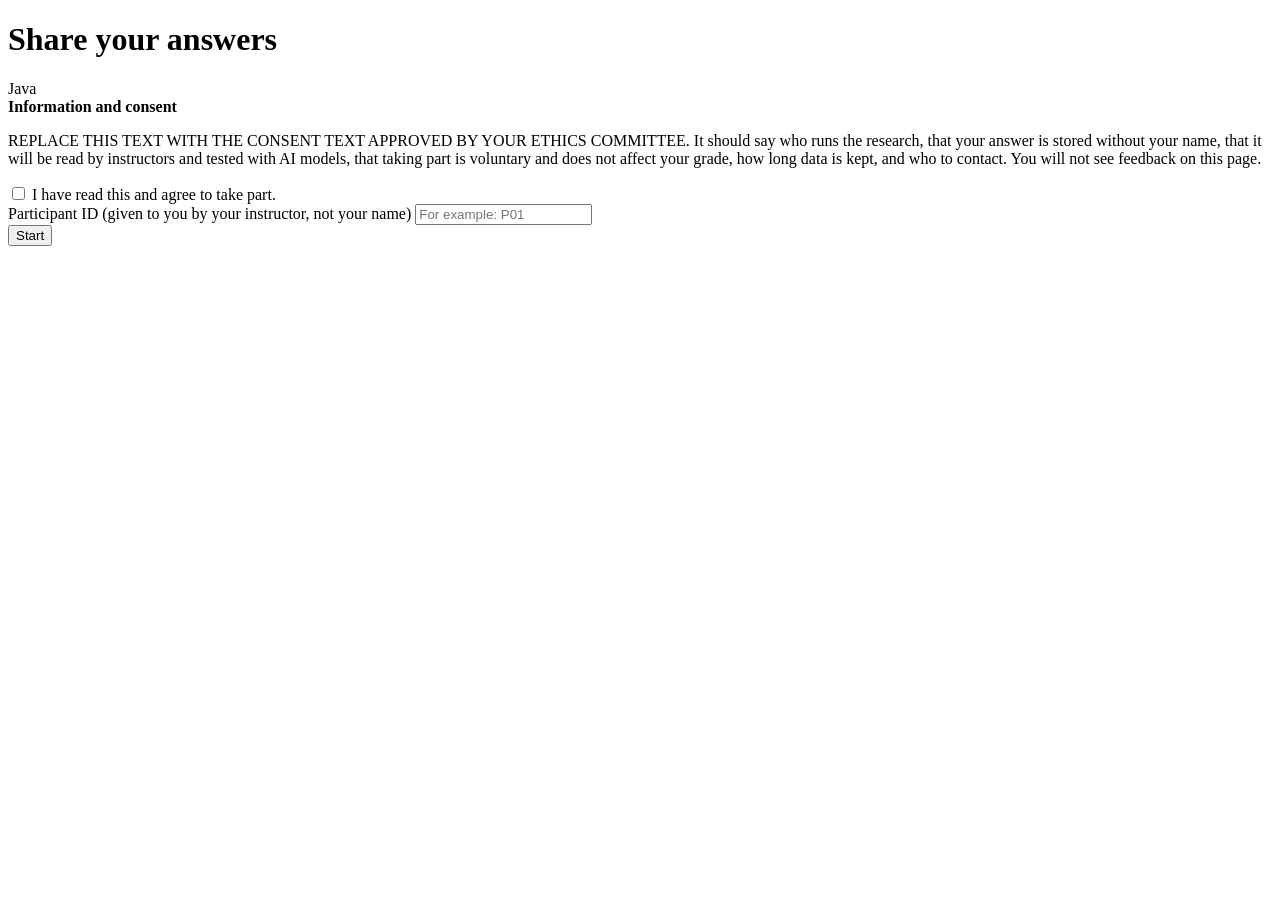
==== src/main/resources/static/collect.html @ 9dd017bc "Add answer collection and labelling for the instructor-labelled evaluation - /collect.html: students" ====
<!DOCTYPE html>
<html lang="en">
<head>
  <meta charset="utf-8">
  <meta name="viewport" content="width=device-width, initial-scale=1">
  <title>Share your answers</title>
  <link rel="stylesheet" href="/app.css">
</head>
<body>
  <div class="topbar">
    <h1>Share your answers</h1>
    <span class="chip" id="language">Java</span>
  </div>

  <main class="narrow">
    <section id="step1">
      <div class="consent">
        <strong>Information and consent</strong>
        <p>
          REPLACE THIS TEXT WITH THE CONSENT TEXT APPROVED BY YOUR ETHICS COMMITTEE.
          It should say who runs the research, that your answer is stored without your name,
          that it will be read by instructors and tested with AI models, that taking part is voluntary
          and does not affect your grade, how long data is kept, and who to contact.
          You will not see feedback on this page.
        </p>
        <label for="consent">
          <input type="checkbox" id="consent">
          <span>I have read this and agree to take part.</span>
        </label>
      </div>

      <div class="field">
        <label for="pid">Participant ID <span class="hint">(given to you by your instructor, not your name)</span></label>
        <input type="text" id="pid" maxlength="20" autocomplete="off" placeholder="For example: P01">
      </div>

      <div class="actions"><button class="btn" id="start" type="button">Start</button></div>
      <p id="step1error" class="error" role="alert"></p>
    </section>

    <section id="step2" hidden>
      <div class="field" style="margin-top:0">
        <label for="task">Exercise</label>
        <select id="task"></select>
      </div>
      <div class="taskcard" id="taskText" style="margin-top:.8rem"></div>

      <div class="field">
        <label for="code" id="codeLabel">Your Java code</label>
        <div class="editor">
          <div class="gutter" id="gutter" aria-hidden="true">1</div>
          <textarea id="code" wrap="off" spellcheck="false" autocapitalize="off" autocomplete="off"></textarea>
        </div>
      </div>

      <div class="field">
        <label for="explanation">Explain how it works <span class="hint">(in your own words)</span></label>
        <textarea class="plain" id="explanation" rows="3"></textarea>
      </div>

      <div class="actions"><button class="btn" id="send" type="button">Submit answer</button></div>
      <p id="step2error" class="error" role="alert"></p>
      <p id="done" class="panel" role="status" hidden>Thank you. Your answer was saved. Choose another exercise to continue, or close this page.</p>
      <p class="note">Do not write your name or other personal data in your answer.</p>
    </section>
  </main>

  <style>.taskcard { background: var(--surface); border: 1px solid var(--rule); border-left: 4px solid var(--ink); border-radius: 6px; padding: .8rem 1rem; white-space: pre-wrap; } #done { margin-top: 1rem; }</style>
  <script src="/app.js"></script>
  <script>
    var tasks = [];
    var participantId = '';
    var step1 = document.getElementById('step1');
    var step2 = document.getElementById('step2');
    var taskSelect = document.getElementById('task');
    var taskText = document.getElementById('taskText');
    var send = document.getElementById('send');
    var done = document.getElementById('done');
    var code = document.getElementById('code');
    var explanation = document.getElementById('explanation');
    var gutter = document.getElementById('gutter');

    attachEditor(code, gutter);
    applyLanguage();

    function showTask() {
      var chosen = tasks.filter(function (t) { return t.id === taskSelect.value; })[0];
      taskText.textContent = chosen ? chosen.text : '';
      done.hidden = true;
    }

    document.getElementById('start').addEventListener('click', function () {
      var error = document.getElementById('step1error');
      var id = document.getElementById('pid').value.trim();
      error.textContent = '';
      if (!document.getElementById('consent').checked) { error.textContent = 'Tick the box to agree to take part, then press Start.'; return; }
      if (!/^[A-Za-z0-9_-]{1,20}$/.test(id)) { error.textContent = 'Enter the ID your instructor gave you. Use letters, digits, - or _ only.'; return; }

      fetch('/api/study/tasks')
        .then(function (r) { if (!r.ok) { throw new Error('Could not load the exercises. Tell your instructor.'); } return r.json(); })
        .then(function (list) {
          tasks = list;
          participantId = id;
          taskSelect.textContent = '';
          list.forEach(function (t) {
            var option = document.createElement('option');
            option.value = t.id;
            option.textContent = t.title;
            taskSelect.appendChild(option);
          });
          showTask();
          step1.hidden = true;
          step2.hidden = false;
        })
        .catch(function (e) { error.textContent = e.message; });
    });

    taskSelect.addEventListener('change', function () { showTask(); code.value = ''; explanation.value = ''; code.dispatchEvent(new Event('input')); });

    send.addEventListener('click', function () {
      var error = document.getElementById('step2error');
      error.textContent = '';
      done.hidden = true;
      if (!code.value.trim()) { error.textContent = 'Write some code first.'; code.focus(); return; }

      send.disabled = true;
      fetch('/api/collect/submit', {
        method: 'POST',
        headers: { 'Content-Type': 'application/json' },
        body: JSON.stringify({
          participantId: participantId,
          taskId: taskSelect.value,
          code: code.value,
          explanation: explanation.value,
          consent: true
        })
      })
        .then(function (r) {
          if (r.status === 400) { throw new Error('Your answer was not accepted. It may be too long (limit 20 000 characters).'); }
          if (!r.ok) { throw new Error('The answer was not saved. Tell your instructor.'); }
          code.value = '';
          explanation.value = '';
          code.dispatchEvent(new Event('input'));
          done.hidden = false;
        })
        .catch(function (e) { error.textContent = e.message === 'Failed to fetch' ? 'Could not reach the server. Tell your instructor.' : e.message; })
        .finally(function () { send.disabled = false; });
    });
  </script>
</body>
</html>
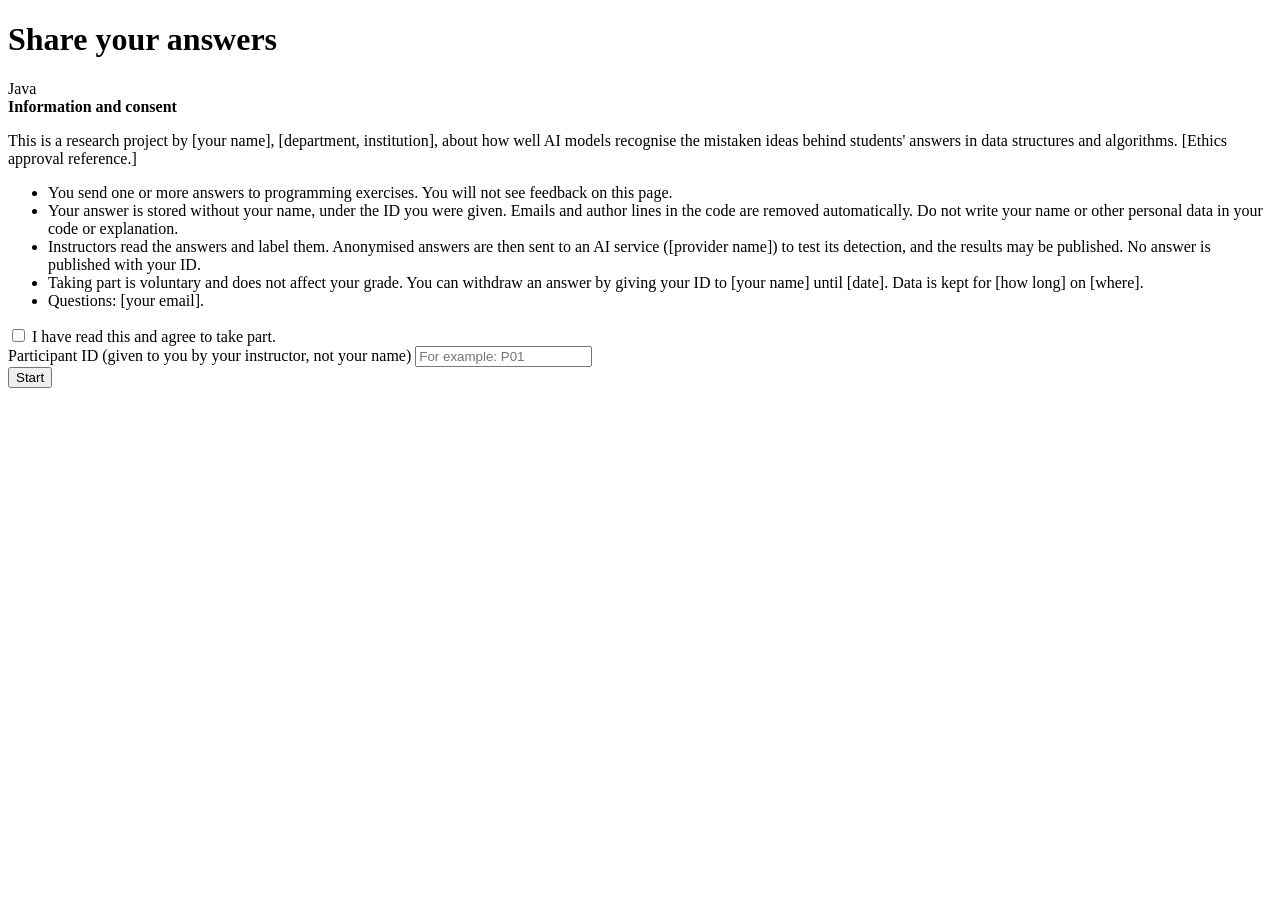
==== commit fc1b2c59: "Draft consent text for the collect page (needs ethics approval and filling in) Co-Authored-By: Claud" ====
--- a/src/main/resources/static/collect.html
+++ b/src/main/resources/static/collect.html
@@ -16,13 +16,18 @@
     <section id="step1">
       <div class="consent">
         <strong>Information and consent</strong>
+        <!-- DRAFT: have your ethics committee approve this text and fill in the [brackets] before students use it. -->
         <p>
-          REPLACE THIS TEXT WITH THE CONSENT TEXT APPROVED BY YOUR ETHICS COMMITTEE.
-          It should say who runs the research, that your answer is stored without your name,
-          that it will be read by instructors and tested with AI models, that taking part is voluntary
-          and does not affect your grade, how long data is kept, and who to contact.
-          You will not see feedback on this page.
+          This is a research project by [your name], [department, institution], about how well AI models
+          recognise the mistaken ideas behind students' answers in data structures and algorithms. [Ethics approval reference.]
         </p>
+        <ul>
+          <li>You send one or more answers to programming exercises. You will not see feedback on this page.</li>
+          <li>Your answer is stored without your name, under the ID you were given. Emails and author lines in the code are removed automatically. Do not write your name or other personal data in your code or explanation.</li>
+          <li>Instructors read the answers and label them. Anonymised answers are then sent to an AI service ([provider name]) to test its detection, and the results may be published. No answer is published with your ID.</li>
+          <li>Taking part is voluntary and does not affect your grade. You can withdraw an answer by giving your ID to [your name] until [date]. Data is kept for [how long] on [where].</li>
+          <li>Questions: [your email].</li>
+        </ul>
         <label for="consent">
           <input type="checkbox" id="consent">
           <span>I have read this and agree to take part.</span>
@@ -65,7 +70,7 @@
     </section>
   </main>
 
-  <style>.taskcard { background: var(--surface); border: 1px solid var(--rule); border-left: 4px solid var(--ink); border-radius: 6px; padding: .8rem 1rem; white-space: pre-wrap; } #done { margin-top: 1rem; }</style>
+  <style>#done { margin-top: 1rem; }</style>
   <script src="/app.js"></script>
   <script>
     var tasks = [];
@@ -96,7 +101,7 @@
       if (!document.getElementById('consent').checked) { error.textContent = 'Tick the box to agree to take part, then press Start.'; return; }
       if (!/^[A-Za-z0-9_-]{1,20}$/.test(id)) { error.textContent = 'Enter the ID your instructor gave you. Use letters, digits, - or _ only.'; return; }
 
-      fetch('/api/study/tasks')
+      fetch(withLanguage('/api/study/tasks'))
         .then(function (r) { if (!r.ok) { throw new Error('Could not load the exercises. Tell your instructor.'); } return r.json(); })
         .then(function (list) {
           tasks = list;
@@ -128,6 +133,7 @@
         method: 'POST',
         headers: { 'Content-Type': 'application/json' },
         body: JSON.stringify({
+          language: pageLanguage ? pageLanguage.id : null,
           participantId: participantId,
           taskId: taskSelect.value,
           code: code.value,
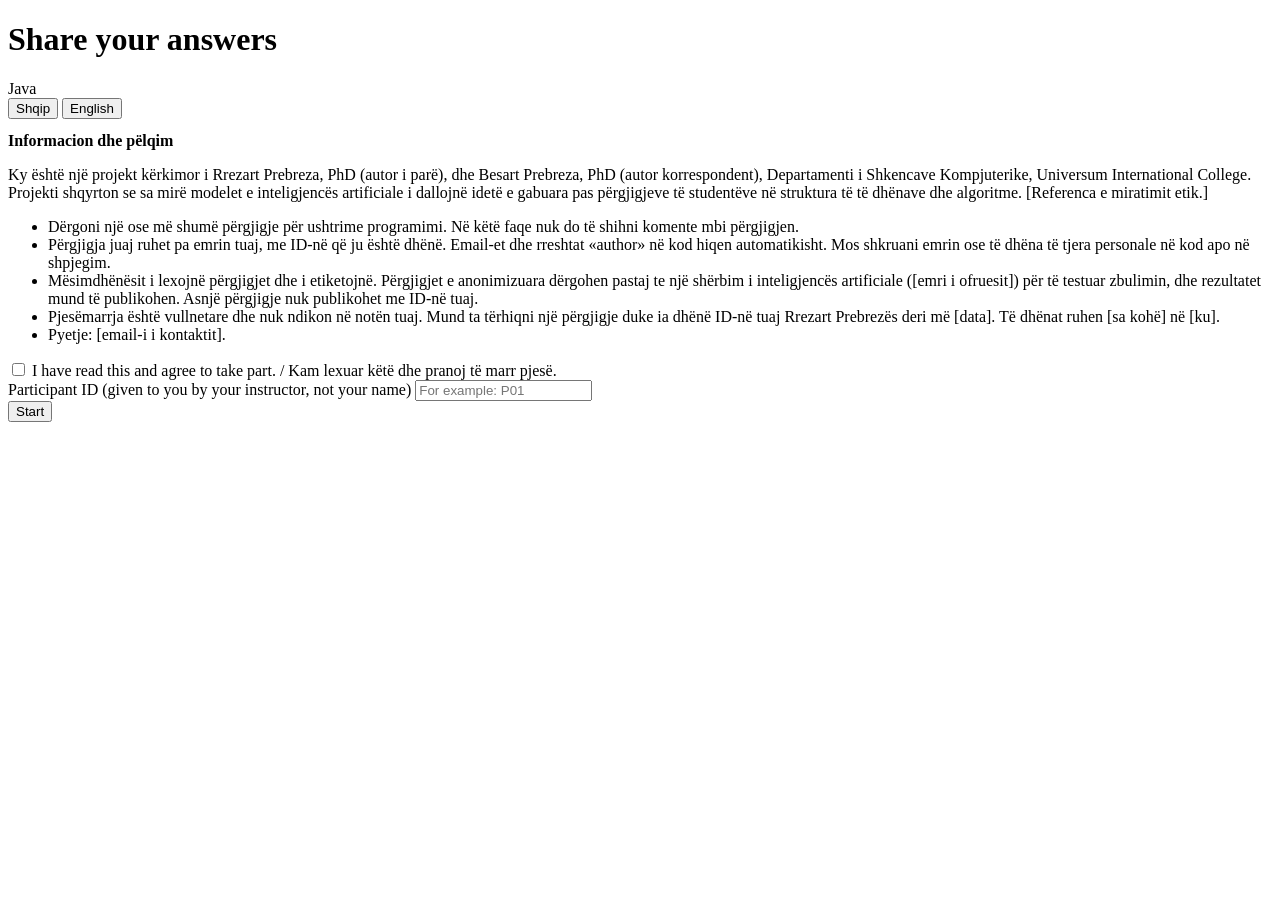
==== commit d284fa25: "Consent text in Albanian and English with the researchers' names (still needs approval and the remai" ====
--- a/src/main/resources/static/collect.html
+++ b/src/main/resources/static/collect.html
@@ -15,24 +15,64 @@
   <main class="narrow">
     <section id="step1">
       <div class="consent">
-        <strong>Information and consent</strong>
-        <!-- DRAFT: have your ethics committee approve this text and fill in the [brackets] before students use it. -->
-        <p>
-          This is a research project by [your name], [department, institution], about how well AI models
-          recognise the mistaken ideas behind students' answers in data structures and algorithms. [Ethics approval reference.]
-        </p>
-        <ul>
-          <li>You send one or more answers to programming exercises. You will not see feedback on this page.</li>
-          <li>Your answer is stored without your name, under the ID you were given. Emails and author lines in the code are removed automatically. Do not write your name or other personal data in your code or explanation.</li>
-          <li>Instructors read the answers and label them. Anonymised answers are then sent to an AI service ([provider name]) to test its detection, and the results may be published. No answer is published with your ID.</li>
-          <li>Taking part is voluntary and does not affect your grade. You can withdraw an answer by giving your ID to [your name] until [date]. Data is kept for [how long] on [where].</li>
-          <li>Questions: [your email].</li>
-        </ul>
+        <!-- DRAFT: have your ethics committee approve both texts and fill in the [brackets] before students use them. -->
+        <div class="langswitch" role="radiogroup" aria-label="Language of the information" id="consentLang" style="margin:0 0 .8rem">
+          <button type="button" role="radio" aria-checked="true" data-lang="sq">Shqip</button>
+          <button type="button" role="radio" aria-checked="false" data-lang="en">English</button>
+        </div>
+
+        <div id="consent-sq" lang="sq">
+          <strong>Informacion dhe pëlqim</strong>
+          <p>
+            Ky është një projekt kërkimor i Rrezart Prebreza, PhD (autor i parë), dhe Besart Prebreza, PhD (autor korrespondent),
+            Departamenti i Shkencave Kompjuterike, Universum International College. Projekti shqyrton se sa mirë modelet e inteligjencës artificiale
+            i dallojnë idetë e gabuara pas përgjigjeve të studentëve në struktura të të dhënave dhe algoritme. [Referenca e miratimit etik.]
+          </p>
+          <ul>
+            <li>Dërgoni një ose më shumë përgjigje për ushtrime programimi. Në këtë faqe nuk do të shihni komente mbi përgjigjen.</li>
+            <li>Përgjigja juaj ruhet pa emrin tuaj, me ID-në që ju është dhënë. Email-et dhe rreshtat «author» në kod hiqen automatikisht. Mos shkruani emrin ose të dhëna të tjera personale në kod apo në shpjegim.</li>
+            <li>Mësimdhënësit i lexojnë përgjigjet dhe i etiketojnë. Përgjigjet e anonimizuara dërgohen pastaj te një shërbim i inteligjencës artificiale ([emri i ofruesit]) për të testuar zbulimin, dhe rezultatet mund të publikohen. Asnjë përgjigje nuk publikohet me ID-në tuaj.</li>
+            <li>Pjesëmarrja është vullnetare dhe nuk ndikon në notën tuaj. Mund ta tërhiqni një përgjigje duke ia dhënë ID-në tuaj Rrezart Prebrezës deri më [data]. Të dhënat ruhen [sa kohë] në [ku].</li>
+            <li>Pyetje: [email-i i kontaktit].</li>
+          </ul>
+        </div>
+
+        <div id="consent-en" lang="en" hidden>
+          <strong>Information and consent</strong>
+          <p>
+            This is a research project by Rrezart Prebreza, PhD (first author), and Besart Prebreza, PhD (corresponding author),
+            Department of Computer Science, Universum International College. It looks at how well AI models recognise the mistaken
+            ideas behind students' answers in data structures and algorithms. [Ethics approval reference.]
+          </p>
+          <ul>
+            <li>You send one or more answers to programming exercises. You will not see feedback on this page.</li>
+            <li>Your answer is stored without your name, under the ID you were given. Emails and author lines in the code are removed automatically. Do not write your name or other personal data in your code or explanation.</li>
+            <li>Instructors read the answers and label them. Anonymised answers are then sent to an AI service ([provider name]) to test its detection, and the results may be published. No answer is published with your ID.</li>
+            <li>Taking part is voluntary and does not affect your grade. You can withdraw an answer by giving your ID to Rrezart Prebreza until [date]. Data is kept for [how long] on [where].</li>
+            <li>Questions: [contact email].</li>
+          </ul>
+        </div>
+
         <label for="consent">
           <input type="checkbox" id="consent">
-          <span>I have read this and agree to take part.</span>
+          <span id="consentLabel">I have read this and agree to take part. / Kam lexuar këtë dhe pranoj të marr pjesë.</span>
         </label>
       </div>
+      <script>
+        (function () {
+          var group = document.getElementById('consentLang');
+          Array.prototype.forEach.call(group.querySelectorAll('button'), function (button) {
+            button.addEventListener('click', function () {
+              var lang = button.getAttribute('data-lang');
+              Array.prototype.forEach.call(group.querySelectorAll('button'), function (b) {
+                b.setAttribute('aria-checked', String(b === button));
+              });
+              document.getElementById('consent-sq').hidden = lang !== 'sq';
+              document.getElementById('consent-en').hidden = lang !== 'en';
+            });
+          });
+        })();
+      </script>
 
       <div class="field">
         <label for="pid">Participant ID <span class="hint">(given to you by your instructor, not your name)</span></label>
@@ -101,7 +141,12 @@
       if (!document.getElementById('consent').checked) { error.textContent = 'Tick the box to agree to take part, then press Start.'; return; }
       if (!/^[A-Za-z0-9_-]{1,20}$/.test(id)) { error.textContent = 'Enter the ID your instructor gave you. Use letters, digits, - or _ only.'; return; }
 
-      fetch(withLanguage('/api/study/tasks'))
+      fetch(withLanguage('/api/collect/check?id=' + encodeURIComponent(id)))
+        .then(function (r) {
+          if (r.status === 403) { throw new Error('That ID is not on the list. Use the ID your instructor gave you.'); }
+          if (!r.ok) { throw new Error('Could not check your ID. Tell your instructor.'); }
+          return fetch(withLanguage('/api/study/tasks'));
+        })
         .then(function (r) { if (!r.ok) { throw new Error('Could not load the exercises. Tell your instructor.'); } return r.json(); })
         .then(function (list) {
           tasks = list;
@@ -142,6 +187,7 @@
         })
       })
         .then(function (r) {
+          if (r.status === 403) { throw new Error('That ID is not on the list. Use the ID your instructor gave you.'); }
           if (r.status === 400) { throw new Error('Your answer was not accepted. It may be too long (limit 20 000 characters).'); }
           if (!r.ok) { throw new Error('The answer was not saved. Tell your instructor.'); }
           code.value = '';
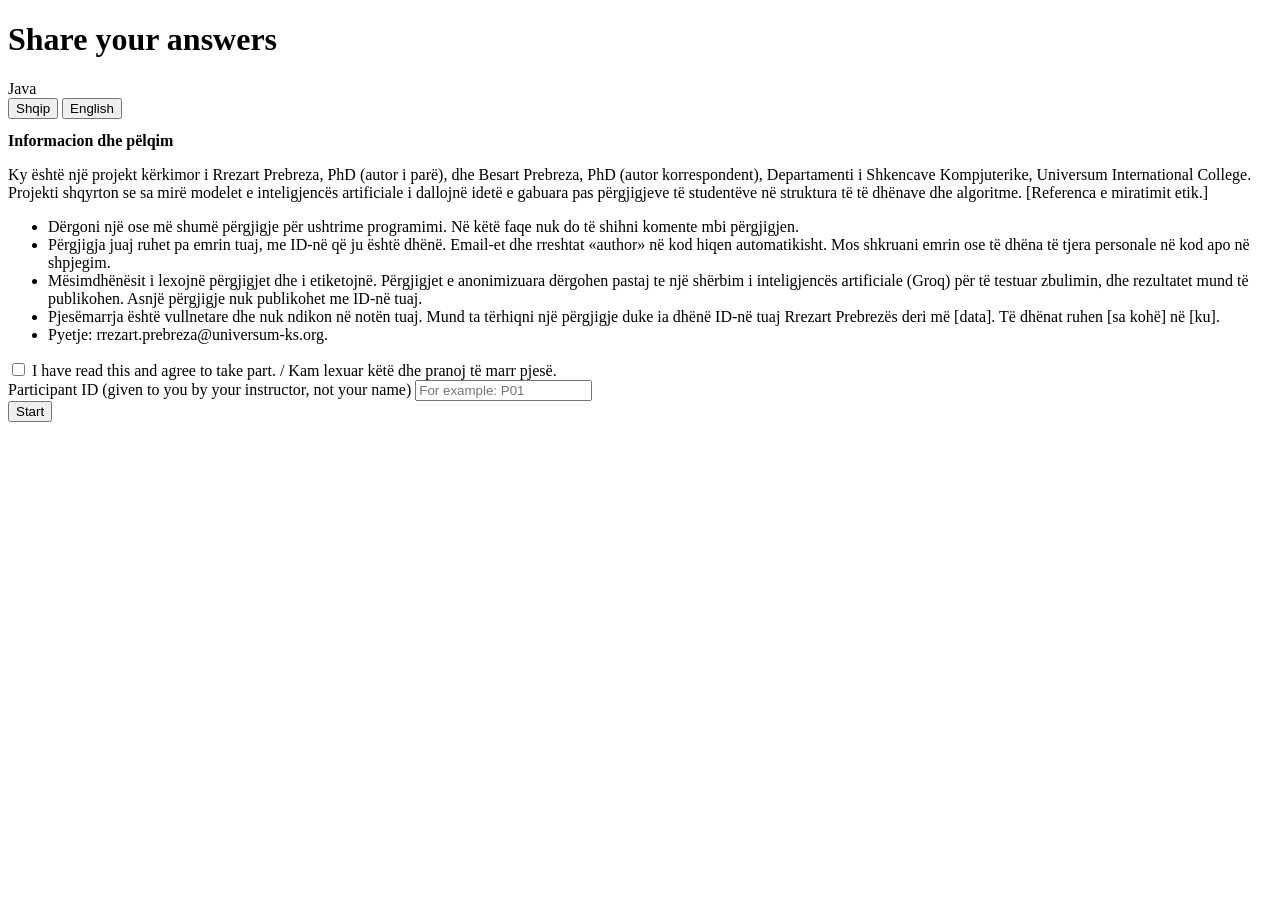
==== commit 072182f2: "Consent text: name Groq and add the contact email Co-Authored-By: Claude Sonnet 5.5 <noreply@anthrop" ====
--- a/src/main/resources/static/collect.html
+++ b/src/main/resources/static/collect.html
@@ -31,9 +31,9 @@
           <ul>
             <li>Dërgoni një ose më shumë përgjigje për ushtrime programimi. Në këtë faqe nuk do të shihni komente mbi përgjigjen.</li>
             <li>Përgjigja juaj ruhet pa emrin tuaj, me ID-në që ju është dhënë. Email-et dhe rreshtat «author» në kod hiqen automatikisht. Mos shkruani emrin ose të dhëna të tjera personale në kod apo në shpjegim.</li>
-            <li>Mësimdhënësit i lexojnë përgjigjet dhe i etiketojnë. Përgjigjet e anonimizuara dërgohen pastaj te një shërbim i inteligjencës artificiale ([emri i ofruesit]) për të testuar zbulimin, dhe rezultatet mund të publikohen. Asnjë përgjigje nuk publikohet me ID-në tuaj.</li>
+            <li>Mësimdhënësit i lexojnë përgjigjet dhe i etiketojnë. Përgjigjet e anonimizuara dërgohen pastaj te një shërbim i inteligjencës artificiale (Groq) për të testuar zbulimin, dhe rezultatet mund të publikohen. Asnjë përgjigje nuk publikohet me ID-në tuaj.</li>
             <li>Pjesëmarrja është vullnetare dhe nuk ndikon në notën tuaj. Mund ta tërhiqni një përgjigje duke ia dhënë ID-në tuaj Rrezart Prebrezës deri më [data]. Të dhënat ruhen [sa kohë] në [ku].</li>
-            <li>Pyetje: [email-i i kontaktit].</li>
+            <li>Pyetje: rrezart.prebreza@universum-ks.org.</li>
           </ul>
         </div>
 
@@ -47,9 +47,9 @@
           <ul>
             <li>You send one or more answers to programming exercises. You will not see feedback on this page.</li>
             <li>Your answer is stored without your name, under the ID you were given. Emails and author lines in the code are removed automatically. Do not write your name or other personal data in your code or explanation.</li>
-            <li>Instructors read the answers and label them. Anonymised answers are then sent to an AI service ([provider name]) to test its detection, and the results may be published. No answer is published with your ID.</li>
+            <li>Instructors read the answers and label them. Anonymised answers are then sent to an AI service (Groq) to test its detection, and the results may be published. No answer is published with your ID.</li>
             <li>Taking part is voluntary and does not affect your grade. You can withdraw an answer by giving your ID to Rrezart Prebreza until [date]. Data is kept for [how long] on [where].</li>
-            <li>Questions: [contact email].</li>
+            <li>Questions: rrezart.prebreza@universum-ks.org.</li>
           </ul>
         </div>
 
